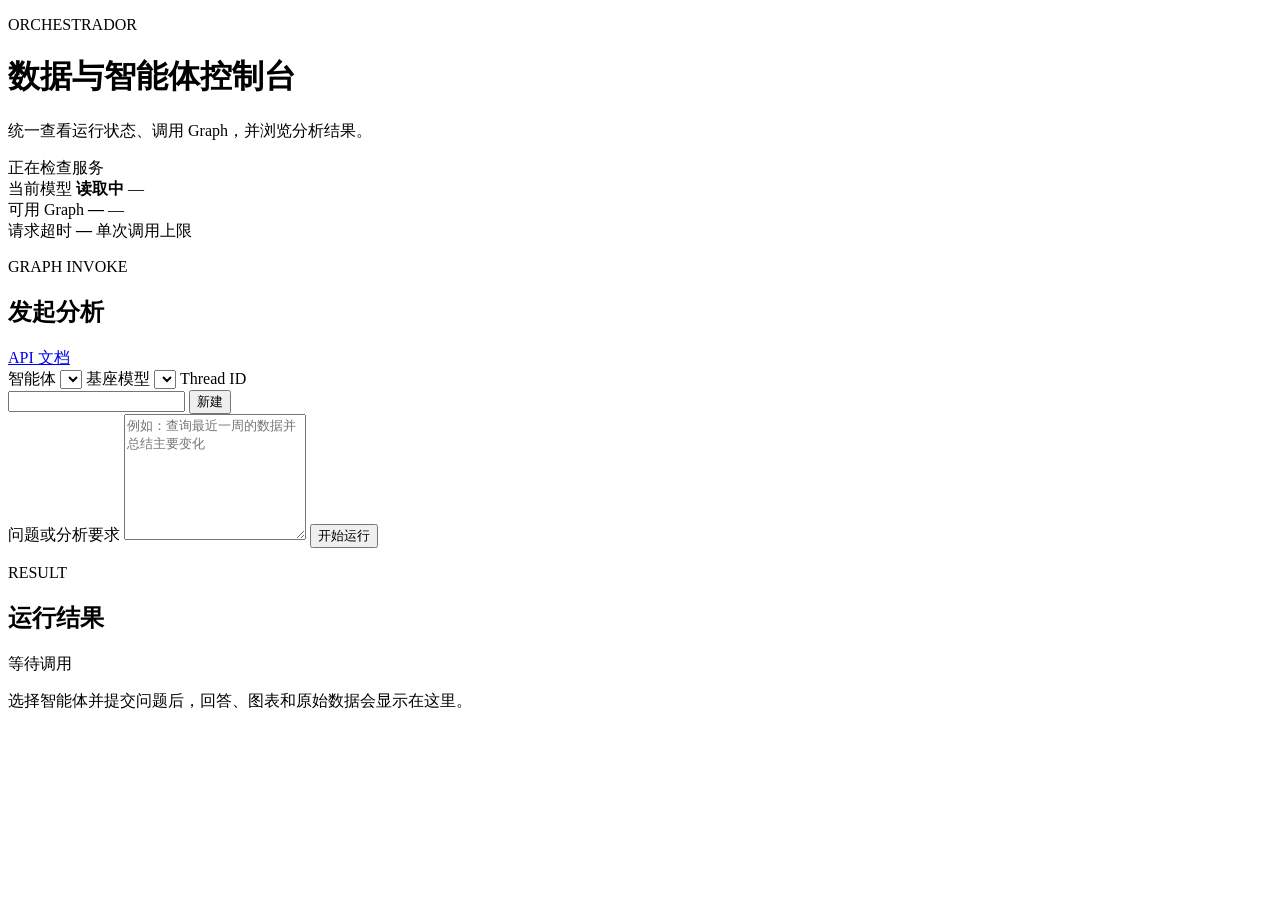
==== app/static/index.html @ 0714690a "新增前端界面" ====
<!doctype html>
<html lang="zh-CN">
<head>
  <meta charset="utf-8">
  <meta name="viewport" content="width=device-width, initial-scale=1">
  <title>Orchestrador 控制台</title>
  <link rel="stylesheet" href="/static/styles.css">
</head>
<body>
  <main class="shell">
    <header class="topbar">
      <div>
        <p class="eyebrow">ORCHESTRADOR</p>
        <h1>数据与智能体控制台</h1>
        <p class="subtitle">统一查看运行状态、调用 Graph，并浏览分析结果。</p>
      </div>
      <div id="service-status" class="status status-loading" aria-live="polite">
        <span class="status-dot" aria-hidden="true"></span>
        <span>正在检查服务</span>
      </div>
    </header>

    <section class="overview" aria-label="运行概览">
      <article class="metric">
        <span class="metric-label">当前模型</span>
        <strong id="model-name">读取中</strong>
        <span id="model-endpoint" class="metric-meta">—</span>
      </article>
      <article class="metric">
        <span class="metric-label">可用 Graph</span>
        <strong id="graph-count">—</strong>
        <span id="graph-names" class="metric-meta">—</span>
      </article>
      <article class="metric">
        <span class="metric-label">请求超时</span>
        <strong id="request-timeout">—</strong>
        <span class="metric-meta">单次调用上限</span>
      </article>
    </section>

    <section class="workspace">
      <form id="invoke-form" class="composer">
        <div class="section-heading">
          <div>
            <p class="eyebrow">GRAPH INVOKE</p>
            <h2>发起分析</h2>
          </div>
          <a href="/docs" target="_blank" rel="noreferrer">API 文档</a>
        </div>

        <label for="graph-select">智能体</label>
        <select id="graph-select" name="graph" required></select>

        <label for="model-select">基座模型</label>
        <select id="model-select" name="model" required></select>

        <label for="thread-id">Thread ID</label>
        <div class="thread-row">
          <input id="thread-id" name="thread" autocomplete="off" required>
          <button id="new-thread" type="button" class="secondary">新建</button>
        </div>

        <label for="prompt">问题或分析要求</label>
        <textarea id="prompt" name="prompt" rows="8" required placeholder="例如：查询最近一周的数据并总结主要变化"></textarea>

        <button id="submit-button" type="submit" class="primary">开始运行</button>
        <p id="form-error" class="error" role="alert"></p>
      </form>

      <section class="result" aria-labelledby="result-title">
        <div class="section-heading">
          <div>
            <p class="eyebrow">RESULT</p>
            <h2 id="result-title">运行结果</h2>
          </div>
          <span id="elapsed-time" class="elapsed">等待调用</span>
        </div>

        <div id="empty-state" class="empty-state">
          <p>选择智能体并提交问题后，回答、图表和原始数据会显示在这里。</p>
        </div>

        <div id="result-content" class="result-content" hidden aria-live="polite">
          <article class="answer-block">
            <h3>智能体回答</h3>
            <div id="answer-text" class="answer-text"></div>
          </article>

          <section id="image-section" class="image-section" hidden>
            <h3>生成图表</h3>
            <div id="image-gallery" class="image-gallery"></div>
          </section>

          <details class="raw-data">
            <summary>查看原始返回数据</summary>
            <pre id="raw-json"></pre>
          </details>
        </div>
      </section>
    </section>
  </main>
  <script src="/static/app.js" defer></script>
</body>
</html>
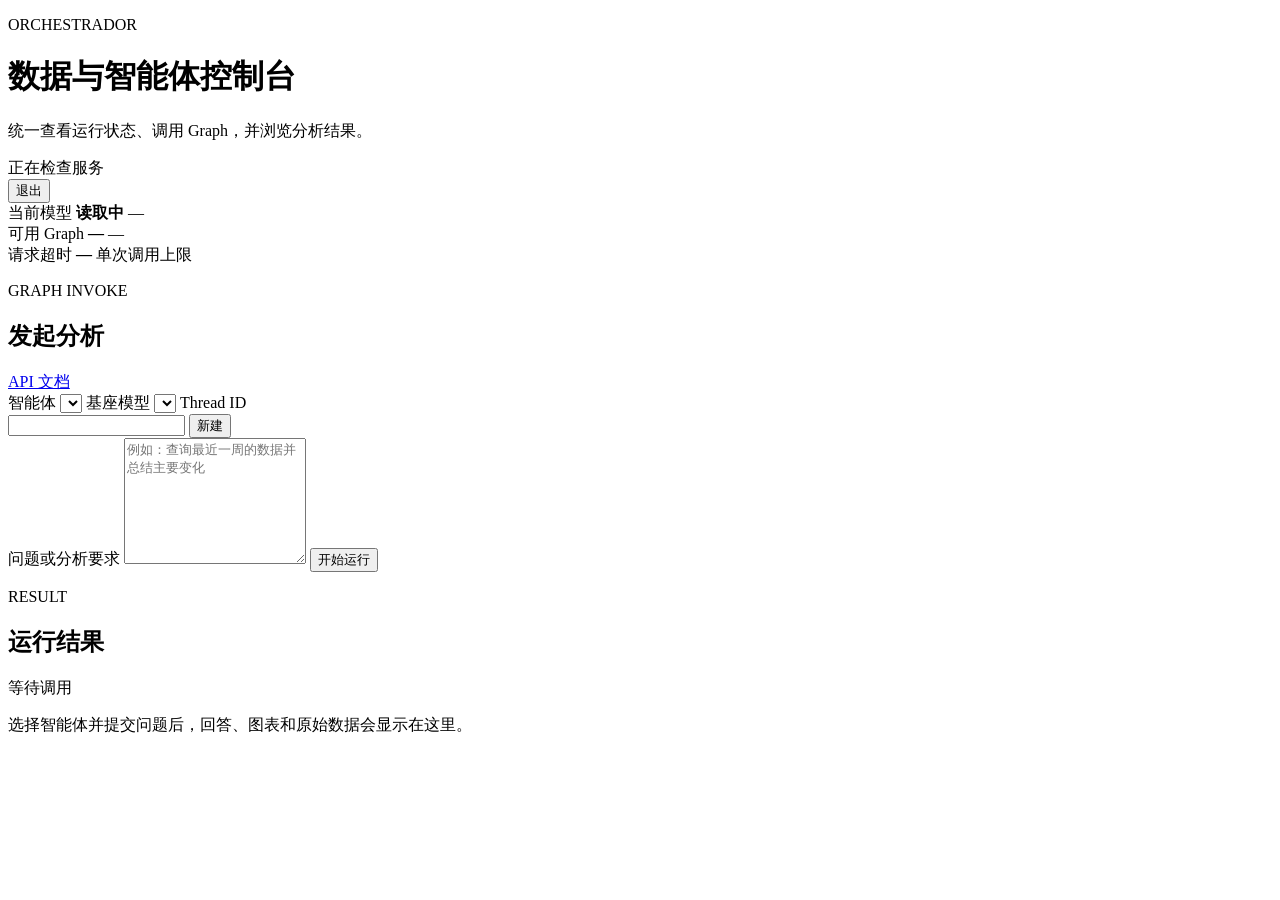
==== commit bbef5727: "新增用户校验" ====
--- a/app/static/index.html
+++ b/app/static/index.html
@@ -18,6 +18,7 @@
         <span class="status-dot" aria-hidden="true"></span>
         <span>正在检查服务</span>
       </div>
+      <nav class="user-nav"><span id="current-user"></span><a id="admin-link" href="/admin" hidden>用户管理</a><button id="logout" class="secondary">退出</button></nav>
     </header>
 
     <section class="overview" aria-label="运行概览">
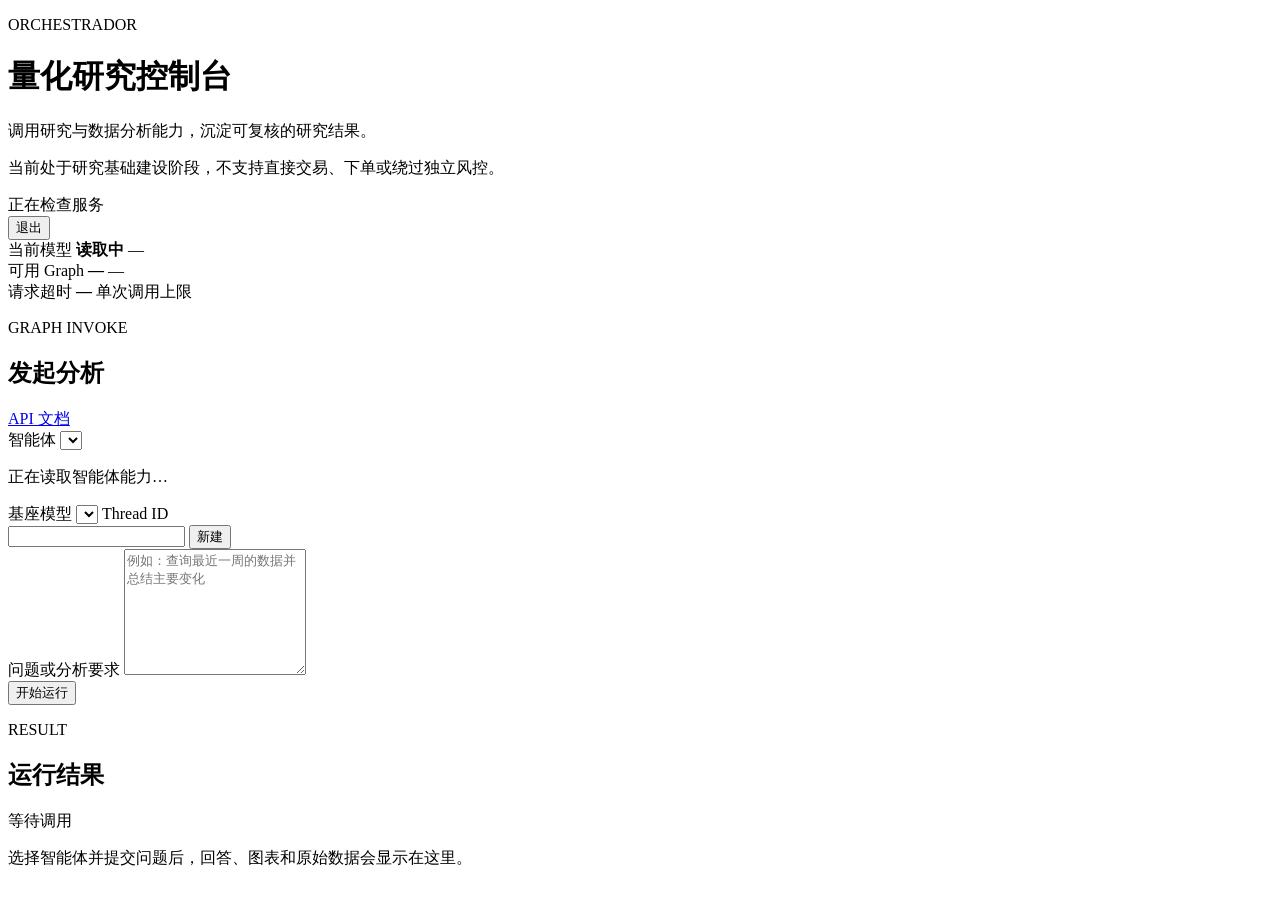
==== commit 5d3f55ff: "修改前端文件 符合现在定位" ====
--- a/app/static/index.html
+++ b/app/static/index.html
@@ -3,7 +3,7 @@
 <head>
   <meta charset="utf-8">
   <meta name="viewport" content="width=device-width, initial-scale=1">
-  <title>Orchestrador 控制台</title>
+  <title>Orchestrador 量化研究控制台</title>
   <link rel="stylesheet" href="/static/styles.css">
 </head>
 <body>
@@ -11,8 +11,9 @@
     <header class="topbar">
       <div>
         <p class="eyebrow">ORCHESTRADOR</p>
-        <h1>数据与智能体控制台</h1>
-        <p class="subtitle">统一查看运行状态、调用 Graph，并浏览分析结果。</p>
+        <h1>量化研究控制台</h1>
+        <p class="subtitle">调用研究与数据分析能力，沉淀可复核的研究结果。</p>
+        <p class="scope-note">当前处于研究基础建设阶段，不支持直接交易、下单或绕过独立风控。</p>
       </div>
       <div id="service-status" class="status status-loading" aria-live="polite">
         <span class="status-dot" aria-hidden="true"></span>
@@ -51,6 +52,7 @@
 
         <label for="graph-select">智能体</label>
         <select id="graph-select" name="graph" required></select>
+        <p id="graph-description" class="field-help">正在读取智能体能力…</p>
 
         <label for="model-select">基座模型</label>
         <select id="model-select" name="model" required></select>
@@ -64,7 +66,11 @@
         <label for="prompt">问题或分析要求</label>
         <textarea id="prompt" name="prompt" rows="8" required placeholder="例如：查询最近一周的数据并总结主要变化"></textarea>
 
-        <button id="submit-button" type="submit" class="primary">开始运行</button>
+        <div class="action-row">
+          <button id="submit-button" type="submit" class="primary">开始运行</button>
+          <button id="cancel-button" type="button" class="secondary" hidden>取消请求</button>
+          <button id="retry-runtime" type="button" class="secondary" hidden>重新加载配置</button>
+        </div>
         <p id="form-error" class="error" role="alert"></p>
       </form>
 
@@ -83,12 +89,21 @@
 
         <div id="result-content" class="result-content" hidden aria-live="polite">
           <article class="answer-block">
-            <h3>智能体回答</h3>
+            <div class="answer-heading">
+              <h3>智能体回答</h3>
+              <button id="copy-answer" type="button" class="text-button">复制结果</button>
+            </div>
+            <dl class="result-meta" aria-label="本次运行信息">
+              <div><dt>智能体</dt><dd id="result-graph">—</dd></div>
+              <div><dt>模型</dt><dd id="result-model">—</dd></div>
+              <div><dt>Thread ID</dt><dd id="result-thread">—</dd></div>
+              <div><dt>完成时间</dt><dd id="result-finished">—</dd></div>
+            </dl>
             <div id="answer-text" class="answer-text"></div>
           </article>
 
           <section id="image-section" class="image-section" hidden>
-            <h3>生成图表</h3>
+            <h3>分析附件与图表</h3>
             <div id="image-gallery" class="image-gallery"></div>
           </section>
 
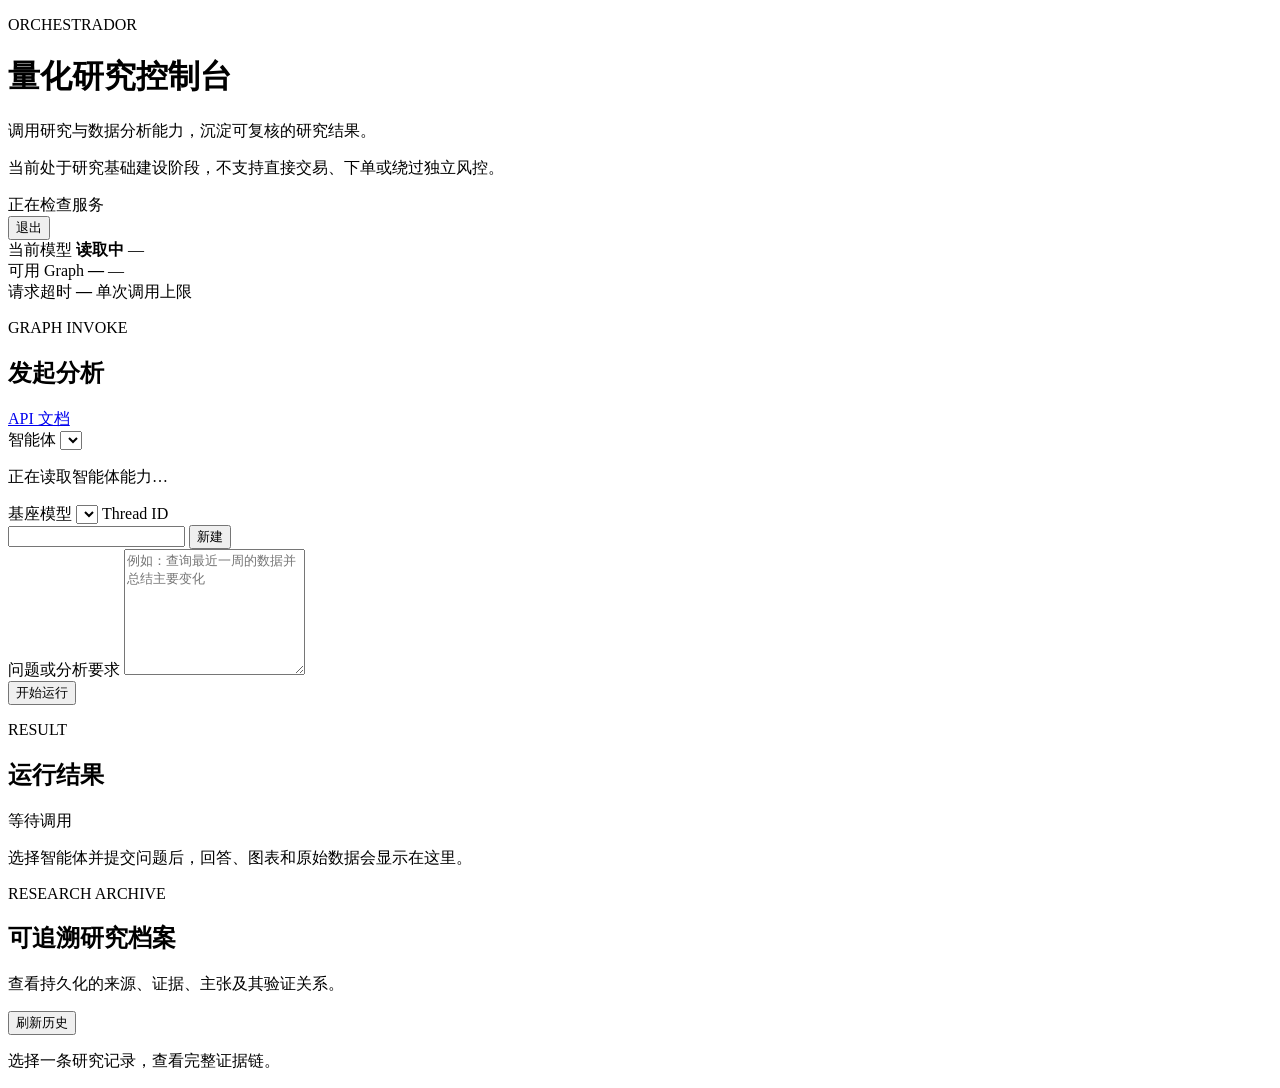
==== commit 748fa0cc: "修改前端" ====
--- a/app/static/index.html
+++ b/app/static/index.html
@@ -68,7 +68,7 @@
 
         <div class="action-row">
           <button id="submit-button" type="submit" class="primary">开始运行</button>
-          <button id="cancel-button" type="button" class="secondary" hidden>取消请求</button>
+          <button id="cancel-button" type="button" class="secondary" hidden>停止等待</button>
           <button id="retry-runtime" type="button" class="secondary" hidden>重新加载配置</button>
         </div>
         <p id="form-error" class="error" role="alert"></p>
@@ -99,7 +99,8 @@
               <div><dt>Thread ID</dt><dd id="result-thread">—</dd></div>
               <div><dt>完成时间</dt><dd id="result-finished">—</dd></div>
             </dl>
-            <div id="answer-text" class="answer-text"></div>
+            <div id="answer-text" class="answer-text markdown-body"></div>
+            <button id="open-current-run" type="button" class="secondary archive-link" hidden>查看完整研究档案</button>
           </article>
 
           <section id="image-section" class="image-section" hidden>
@@ -114,6 +115,27 @@
         </div>
       </section>
     </section>
+
+    <section class="research-archive" aria-labelledby="archive-title">
+      <div class="section-heading">
+        <div>
+          <p class="eyebrow">RESEARCH ARCHIVE</p>
+          <h2 id="archive-title">可追溯研究档案</h2>
+          <p class="field-help">查看持久化的来源、证据、主张及其验证关系。</p>
+        </div>
+        <button id="refresh-runs" type="button" class="secondary">刷新历史</button>
+      </div>
+      <p id="archive-error" class="error" role="alert"></p>
+      <div class="archive-layout">
+        <aside class="run-list-panel" aria-label="研究运行历史">
+          <div id="run-list" class="run-list"></div>
+          <button id="load-more-runs" type="button" class="secondary load-more" hidden>加载更多</button>
+        </aside>
+        <section id="run-detail" class="run-detail" aria-live="polite">
+          <div class="empty-state compact"><p>选择一条研究记录，查看完整证据链。</p></div>
+        </section>
+      </div>
+    </section>
   </main>
   <script src="/static/app.js" defer></script>
 </body>
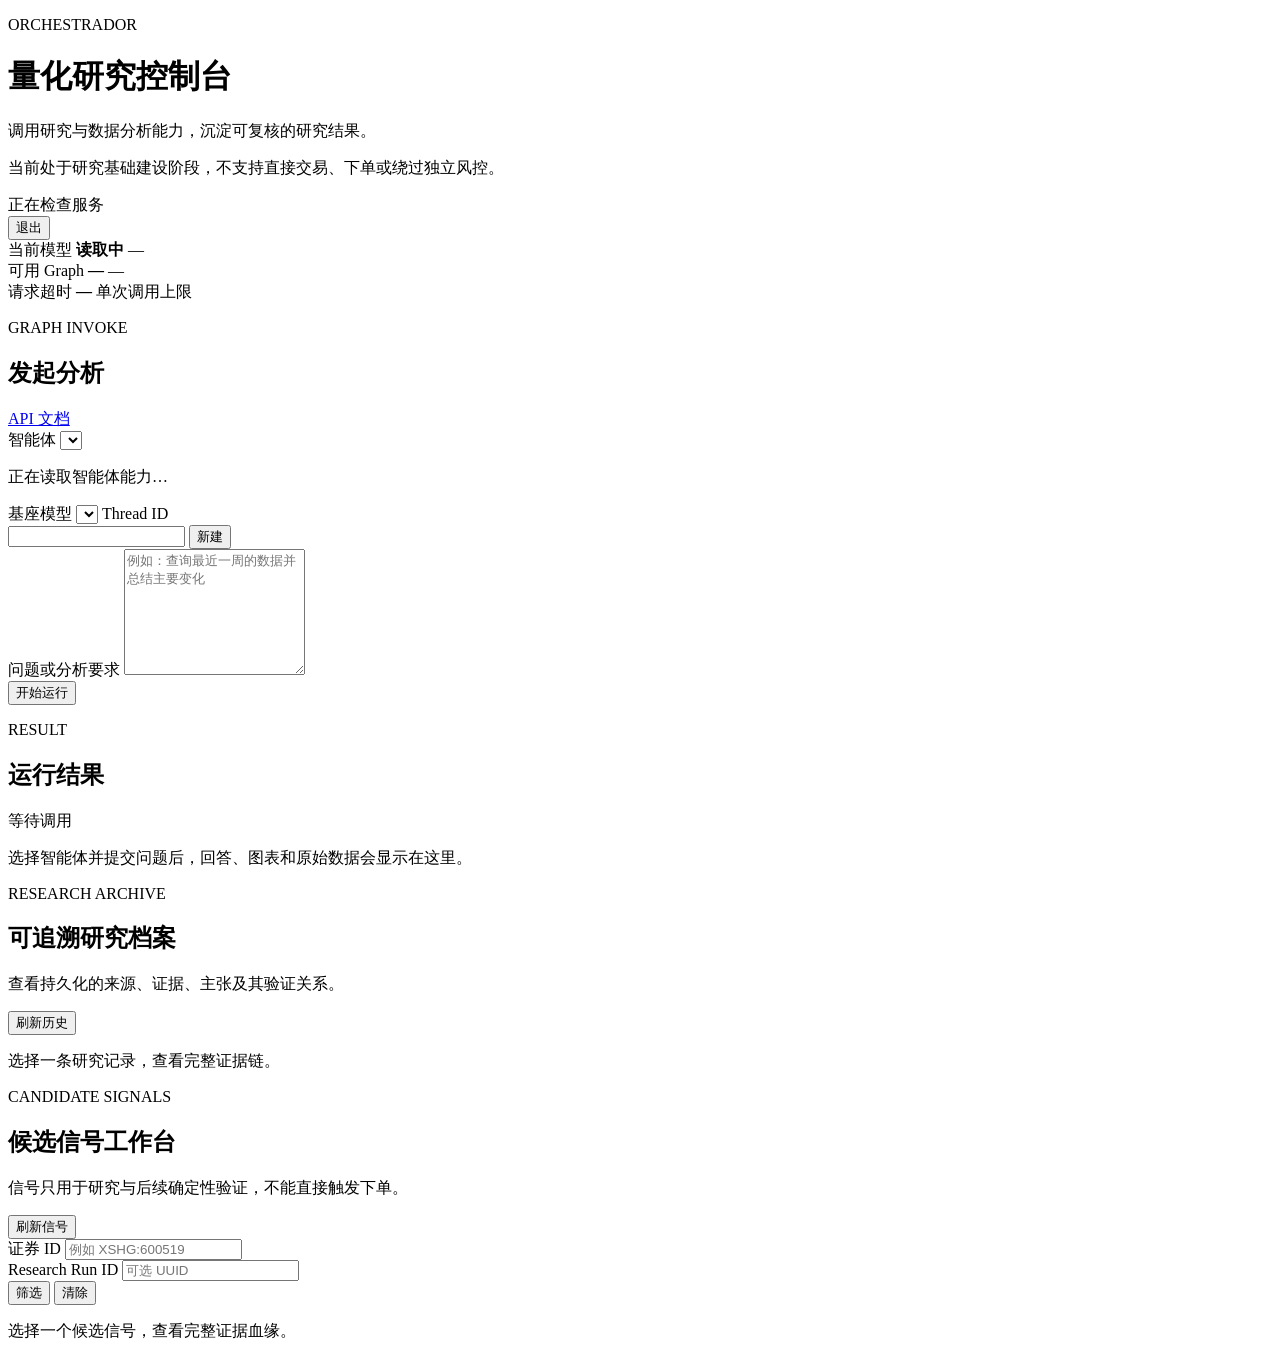
==== commit 04b2ea44: "系统现在可以把有证据支持的研究 Claim 转换为标准化候选 Signal" ====
--- a/app/static/index.html
+++ b/app/static/index.html
@@ -63,7 +63,7 @@
           <button id="new-thread" type="button" class="secondary">新建</button>
         </div>
 
-        <label for="prompt">问题或分析要求</label>
+        <label id="prompt-label" for="prompt">问题或分析要求</label>
         <textarea id="prompt" name="prompt" rows="8" required placeholder="例如：查询最近一周的数据并总结主要变化"></textarea>
 
         <div class="action-row">
@@ -101,6 +101,7 @@
             </dl>
             <div id="answer-text" class="answer-text markdown-body"></div>
             <button id="open-current-run" type="button" class="secondary archive-link" hidden>查看完整研究档案</button>
+            <button id="open-current-signal-run" type="button" class="secondary archive-link" hidden>查看信号转换结果</button>
           </article>
 
           <section id="image-section" class="image-section" hidden>
@@ -136,6 +137,39 @@
         </section>
       </div>
     </section>
+
+    <section class="research-archive signal-workbench" aria-labelledby="signals-title">
+      <div class="section-heading">
+        <div>
+          <p class="eyebrow">CANDIDATE SIGNALS</p>
+          <h2 id="signals-title">候选信号工作台</h2>
+          <p class="field-help">信号只用于研究与后续确定性验证，不能直接触发下单。</p>
+        </div>
+        <button id="refresh-signals" type="button" class="secondary">刷新信号</button>
+      </div>
+      <form id="signal-filters" class="filter-row">
+        <div>
+          <label for="instrument-filter">证券 ID</label>
+          <input id="instrument-filter" placeholder="例如 XSHG:600519">
+        </div>
+        <div>
+          <label for="research-run-filter">Research Run ID</label>
+          <input id="research-run-filter" placeholder="可选 UUID">
+        </div>
+        <button type="submit" class="primary">筛选</button>
+        <button id="clear-signal-filters" type="button" class="secondary">清除</button>
+      </form>
+      <p id="signal-error" class="error" role="alert"></p>
+      <div class="archive-layout">
+        <aside class="run-list-panel" aria-label="候选信号列表">
+          <div id="signal-list" class="run-list"></div>
+          <button id="load-more-signals" type="button" class="secondary load-more" hidden>加载更多</button>
+        </aside>
+        <section id="signal-detail" class="run-detail" aria-live="polite">
+          <div class="empty-state compact"><p>选择一个候选信号，查看完整证据血缘。</p></div>
+        </section>
+      </div>
+    </section>
   </main>
   <script src="/static/app.js" defer></script>
 </body>
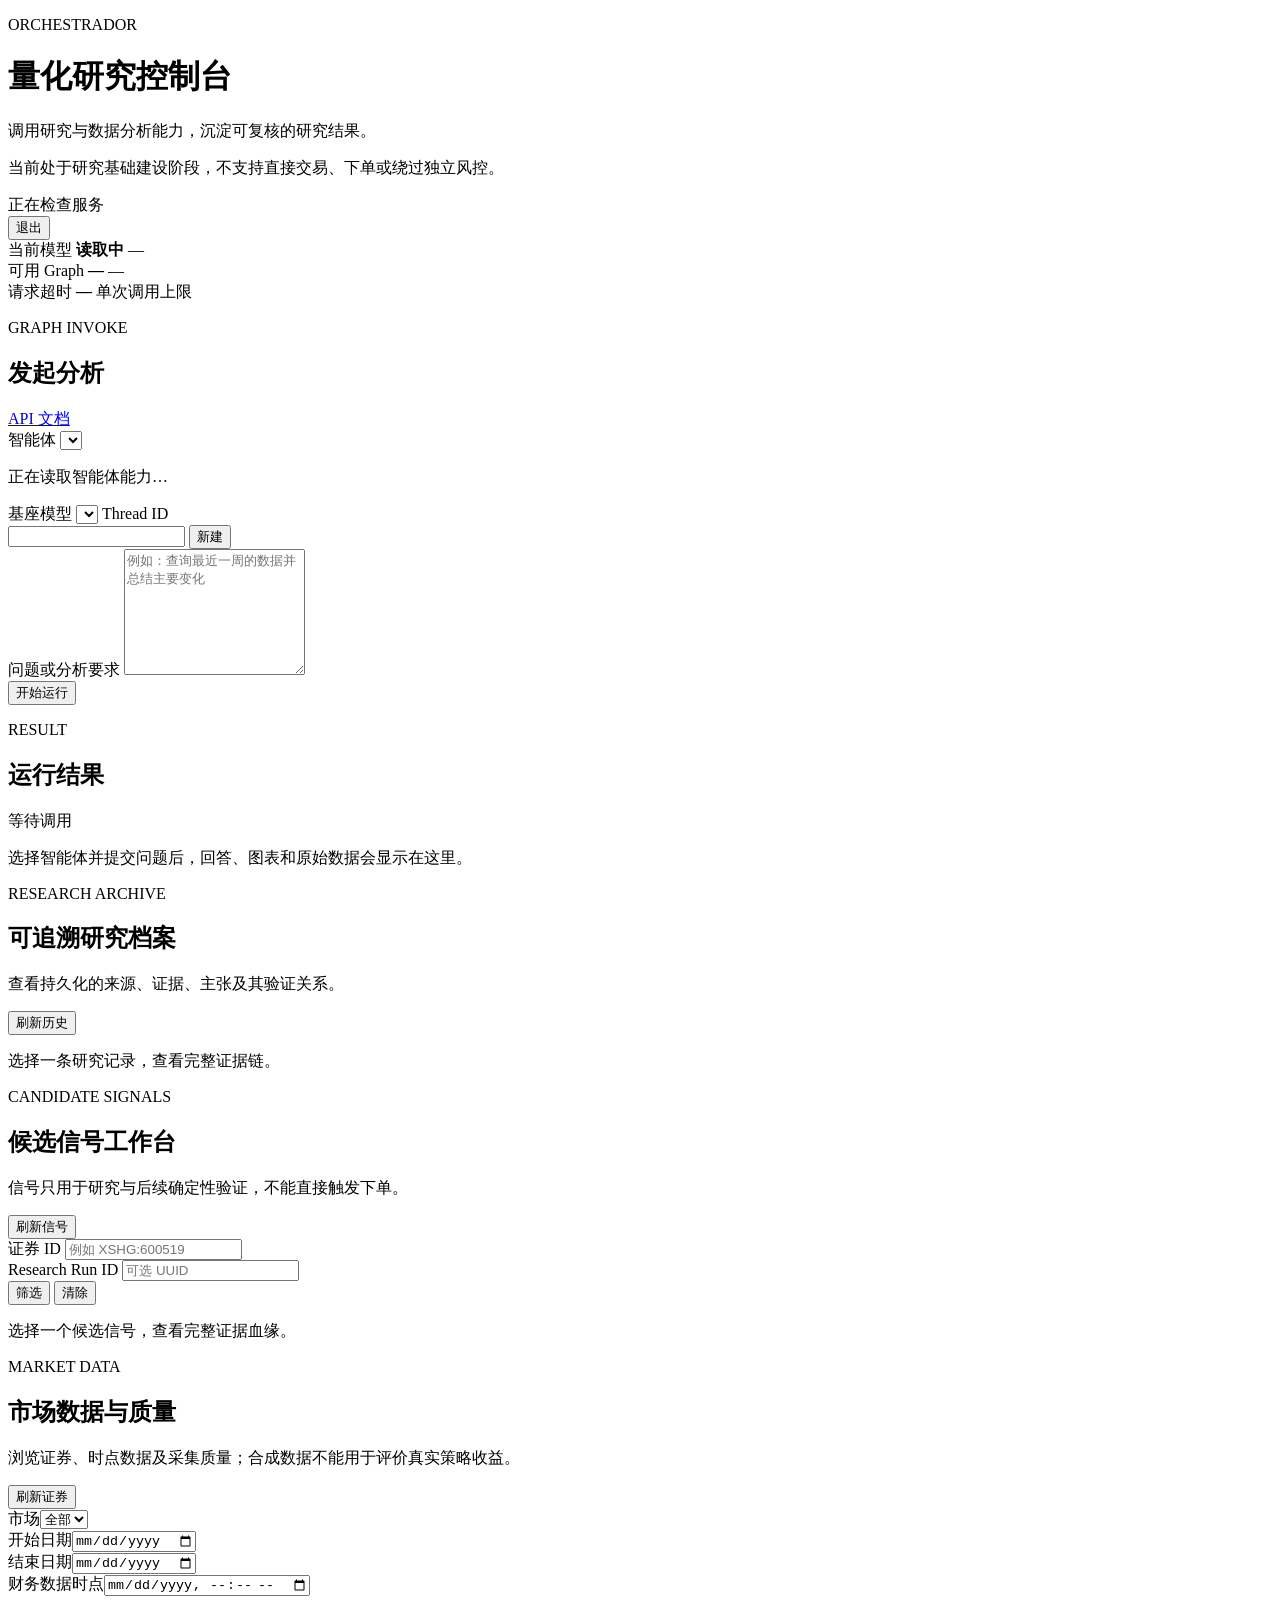
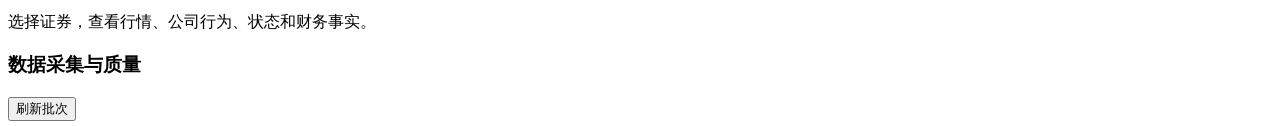
==== commit 3cda3e5f: "针对性修改前端" ====
--- a/app/static/index.html
+++ b/app/static/index.html
@@ -170,6 +170,40 @@
         </section>
       </div>
     </section>
+
+    <section class="research-archive market-workbench" aria-labelledby="market-title">
+      <div class="section-heading">
+        <div>
+          <p class="eyebrow">MARKET DATA</p>
+          <h2 id="market-title">市场数据与质量</h2>
+          <p class="field-help">浏览证券、时点数据及采集质量；合成数据不能用于评价真实策略收益。</p>
+        </div>
+        <button id="refresh-instruments" type="button" class="secondary">刷新证券</button>
+      </div>
+      <div class="market-toolbar">
+        <div><label for="market-filter">市场</label><select id="market-filter"><option value="">全部</option><option value="CN">A 股</option><option value="US">美股</option></select></div>
+        <div><label for="market-start">开始日期</label><input id="market-start" type="date"></div>
+        <div><label for="market-end">结束日期</label><input id="market-end" type="date"></div>
+        <div><label for="financial-as-of">财务数据时点</label><input id="financial-as-of" type="datetime-local"></div>
+      </div>
+      <p id="market-error" class="error" role="alert"></p>
+      <div class="archive-layout">
+        <aside class="run-list-panel" aria-label="证券列表">
+          <div id="instrument-list" class="run-list"></div>
+          <button id="load-more-instruments" type="button" class="secondary load-more" hidden>加载更多</button>
+        </aside>
+        <section id="instrument-detail" class="run-detail" aria-live="polite">
+          <div class="empty-state compact"><p>选择证券，查看行情、公司行为、状态和财务事实。</p></div>
+        </section>
+      </div>
+
+      <section class="ingestion-panel" aria-labelledby="ingestion-title">
+        <div class="section-heading compact-heading"><h3 id="ingestion-title">数据采集与质量</h3><button id="refresh-ingestions" type="button" class="secondary">刷新批次</button></div>
+        <div id="ingestion-list" class="ingestion-grid"></div>
+        <button id="load-more-ingestions" type="button" class="secondary load-more" hidden>加载更多批次</button>
+        <section id="quality-detail" class="quality-detail" aria-live="polite"></section>
+      </section>
+    </section>
   </main>
   <script src="/static/app.js" defer></script>
 </body>
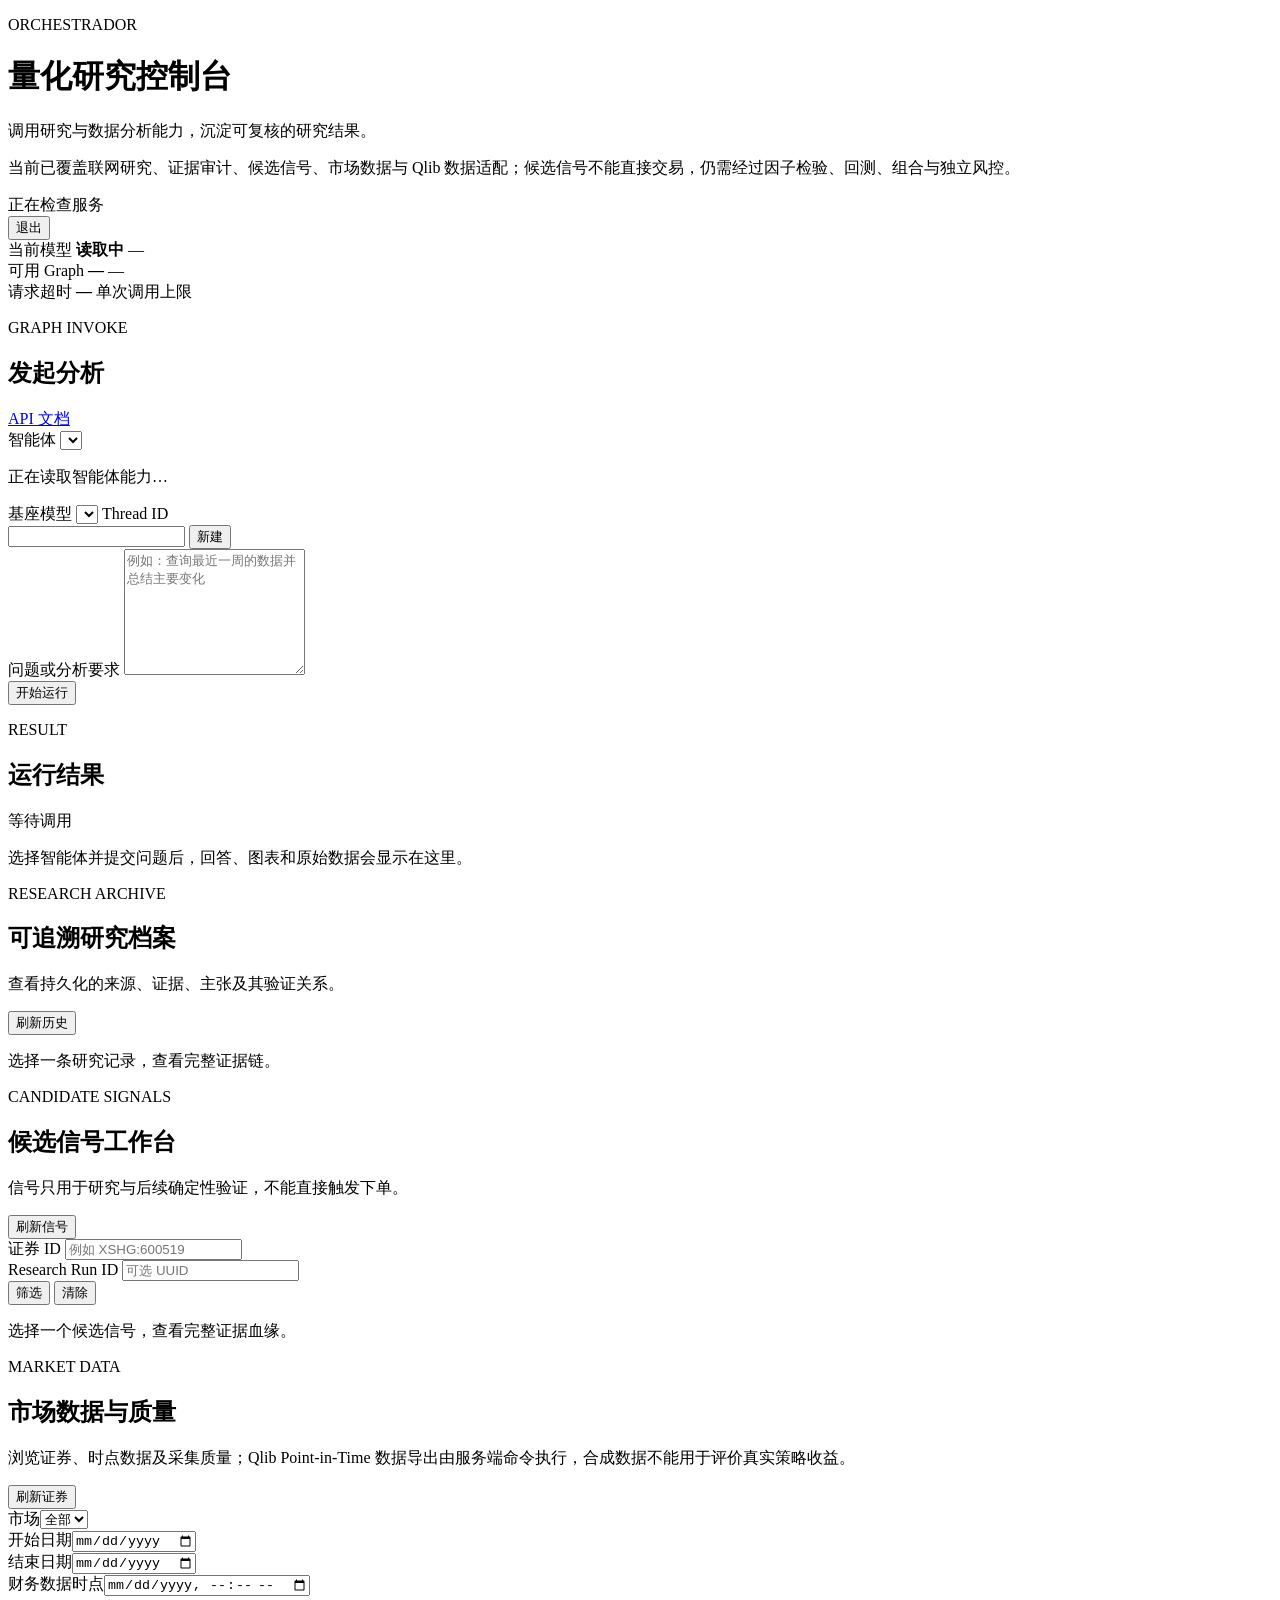
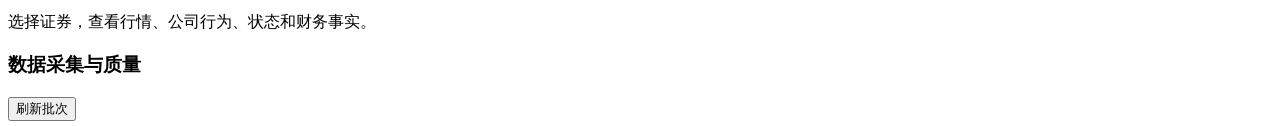
==== commit 20bd1c29: "前端小幅修改" ====
--- a/app/static/index.html
+++ b/app/static/index.html
@@ -13,7 +13,7 @@
         <p class="eyebrow">ORCHESTRADOR</p>
         <h1>量化研究控制台</h1>
         <p class="subtitle">调用研究与数据分析能力，沉淀可复核的研究结果。</p>
-        <p class="scope-note">当前处于研究基础建设阶段，不支持直接交易、下单或绕过独立风控。</p>
+        <p class="scope-note">当前已覆盖联网研究、证据审计、候选信号、市场数据与 Qlib 数据适配；候选信号不能直接交易，仍需经过因子检验、回测、组合与独立风控。</p>
       </div>
       <div id="service-status" class="status status-loading" aria-live="polite">
         <span class="status-dot" aria-hidden="true"></span>
@@ -176,7 +176,7 @@
         <div>
           <p class="eyebrow">MARKET DATA</p>
           <h2 id="market-title">市场数据与质量</h2>
-          <p class="field-help">浏览证券、时点数据及采集质量；合成数据不能用于评价真实策略收益。</p>
+          <p class="field-help">浏览证券、时点数据及采集质量；Qlib Point-in-Time 数据导出由服务端命令执行，合成数据不能用于评价真实策略收益。</p>
         </div>
         <button id="refresh-instruments" type="button" class="secondary">刷新证券</button>
       </div>
